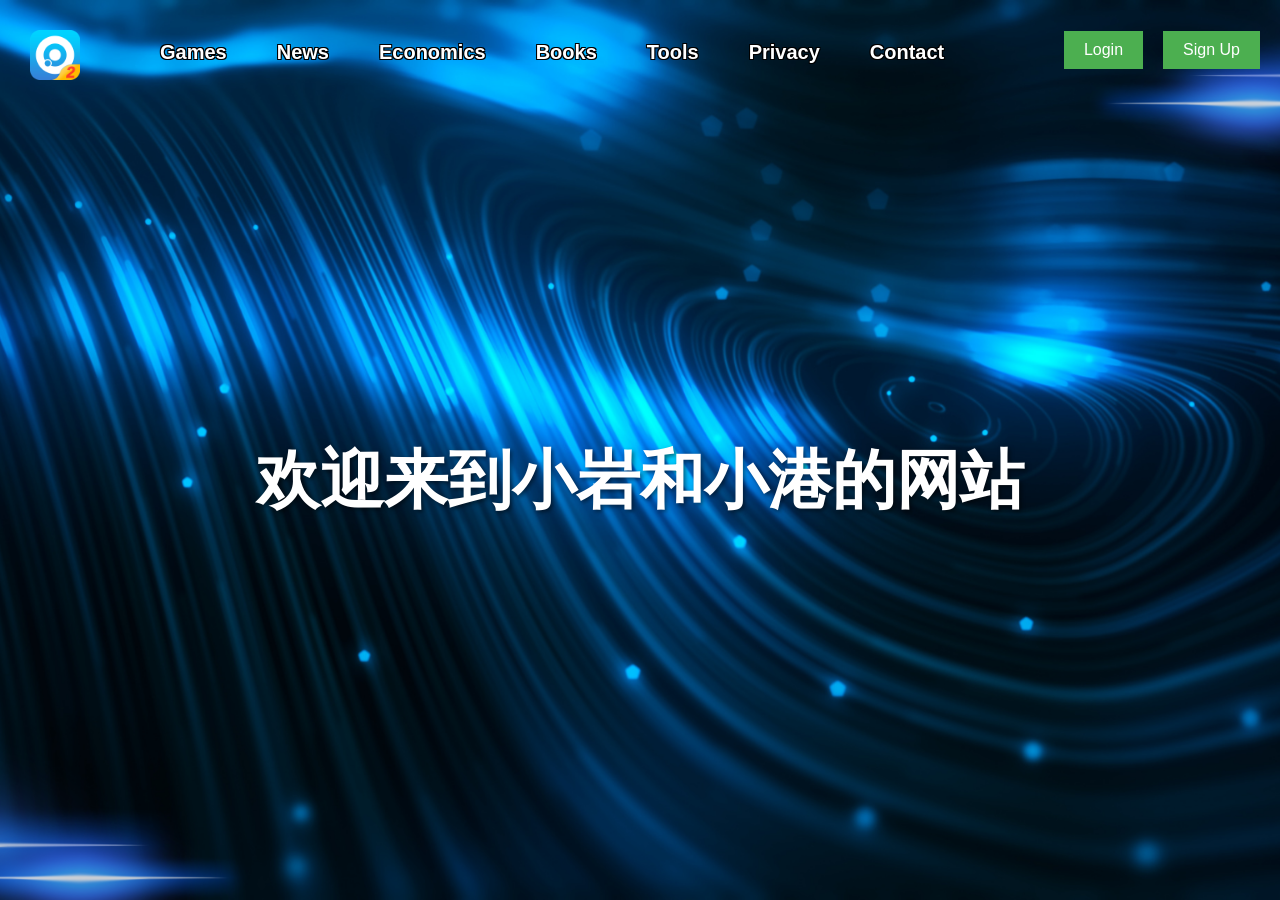
==== index.html @ 98a3b993 "back" ====
<!DOCTYPE html>
<html>

<head>
    <title>Alex and Steven</title>
    <link rel="stylesheet" type="text/css" href="css/index_style.css">
    <link rel="icon" href="images/logo.png" type="image/x-icon">
    <link rel="shortcut icon" href="images/logo.png" type="image/x-icon">
</head>

<body>
    <header>
        <img src="images/logo.png" alt="logo" id="logo">
        <nav>
            <a href="games.html">Games</a>
            <a href="news.html">News</a>
            <a href="economics.html">Economics</a>
            <a href="books.html">Books</a>
            <a href="tools.html">Tools</a>
            <a href="privacy.html">Privacy</a>
            <a href="contact.html">Contact</a>
        </nav>
        <div id="buttons">
            <a href="login.html" class="button">Login</a>
            <a href="signup.html" class="button">Sign Up</a>
        </div>
    </header>
    <main>
        <h1>欢迎来到小岩和小港的网站</h1>
    </main>
</body>

</html>
---- css/index_style.css ----
html {
    height: 100%;
    margin: 0;
    padding: 0;
    background-image: url('../images/background.png');
    background-size: cover;
    background-position: center;
    background-repeat: no-repeat;
}

body {
    font-family: Arial, sans-serif;
    height: 100%;
    margin: 0;
    padding: 0;
}

/* 适配大屏幕设备 */
@media only screen and (min-width: 601px) {
    /* ...保持现有样式不变... */

header {
    display: flex;
    flex-wrap: nowrap; /* 不允许换行，确保所有元素在一行显示 */
    justify-content: space-between; /* 两端对齐 */
    align-items: center;
    padding: 20px;
}

#logo {
    height: 50px;
    flex: 0 0 auto;
    max-width: 200px; /* 添加一个最大宽度 */
    width: auto; /* 保持宽度与高度的比例 */
    margin-right: 80px;
    margin-left: 10px;
    margin-top: 10px;
}

nav {
    display: flex;
    gap: 50px;
    margin-top: 5px;
    flex: 1; /* 让导航栏占据剩余空间 */
    justify-content: space-around;
    /* 移除order: 2; 如果我们不需要调整DOM的视觉顺序 */ 
}

nav a {
    text-decoration: none;
    color: white;
    font-size: 20px;
    font-weight: bold;
    text-shadow: -1px -1px 0 #000, 1px -1px 0 #000, -1px 1px 0 #000, 1px 1px 0 #000; /* 添加黑色的文本阴影 */
}

nav a:hover {
    text-decoration: underline;
    color: #ddd;
}

#buttons {
    display: flex;
    gap: 20px;
    justify-content: flex-end; /* 改变对齐方式为右对齐 */
    flex: 100%;
}

.button {
    padding: 10px 20px;
    font-size: 16px;
    text-decoration: none;
    background-color: #4CAF50;
    color: white;
}

main {
    display: flex;
    justify-content: center;
    align-items: center;
    height: calc(100vh - 140px);
    font-size: 2em;
    color: white;
    text-shadow: 2px 2px 4px rgba(0, 0, 0, 0.5);
}
}

/* Responsive styles */
/* 适配小屏幕设备 */
@media only screen and (max-width: 600px) {
    header {
        padding: 5px;
    }

    #logo {
        margin-left: auto;
        margin-right: auto;
        order: 0;
    }

    nav {
        flex-direction: column;
        align-items: center;
        gap: 10px;
        order: 1;
    }

    nav a {
        padding: 10px;
        text-align: center;
        width: 100%;
    }

    #buttons {
        flex-direction: column;
        align-items: right;
        order: 2;
    }

    .button {
        width: 100%;
        box-sizing: border-box; /* 确保padding不会使按钮超出屏幕宽度 */
    }

    main {
        padding: 10px;
        box-sizing: border-box; /* 处理padding对宽度的影响 */
        font-size: 1.5em;
        height: auto; /* 适应不同内容高度 */
    }
}
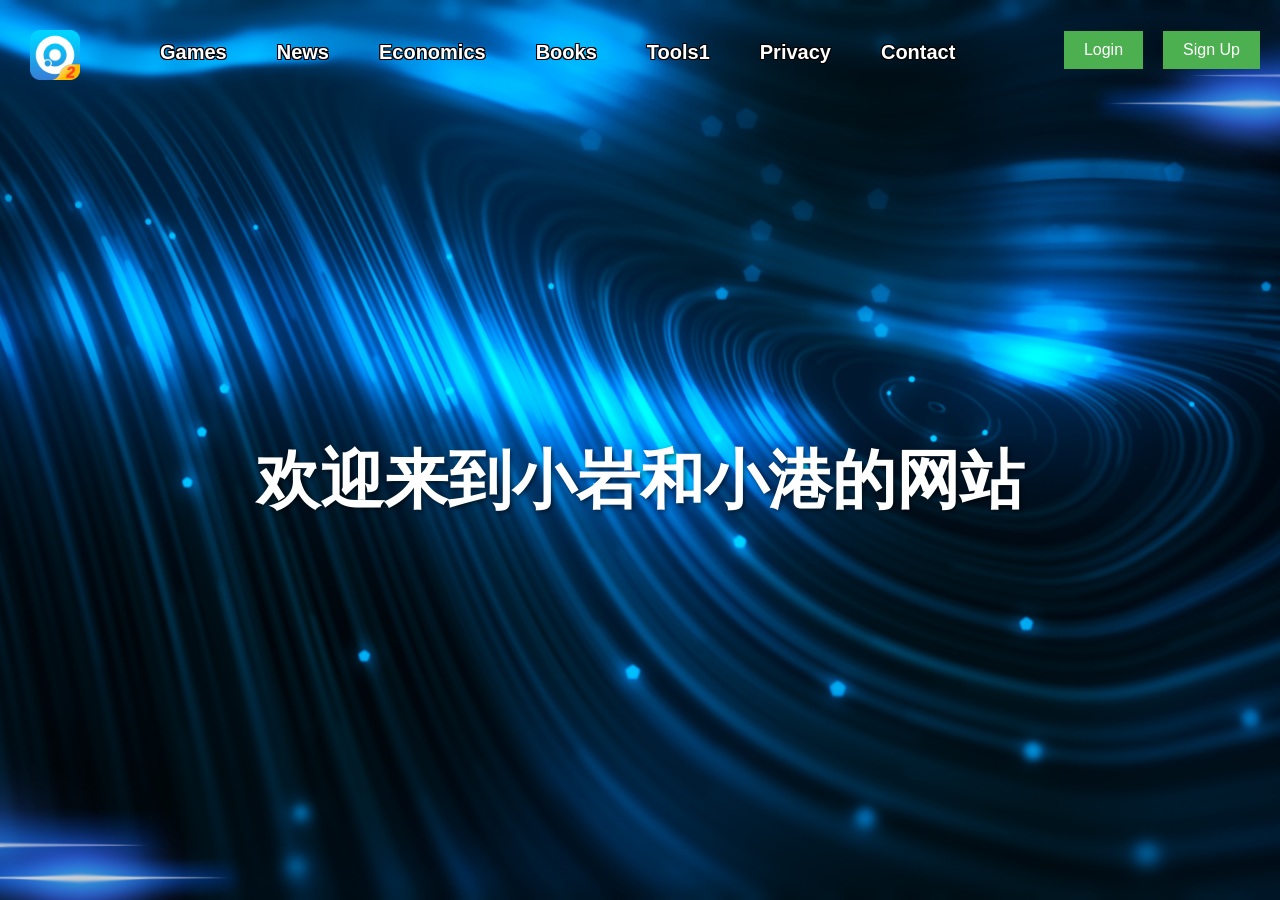
==== commit 4b425628: "try 2" ====
--- a/index.html
+++ b/index.html
@@ -16,7 +16,7 @@
             <a href="news.html">News</a>
             <a href="economics.html">Economics</a>
             <a href="books.html">Books</a>
-            <a href="tools.html">Tools</a>
+            <a href="tools.html">Tools1</a>
             <a href="privacy.html">Privacy</a>
             <a href="contact.html">Contact</a>
         </nav>
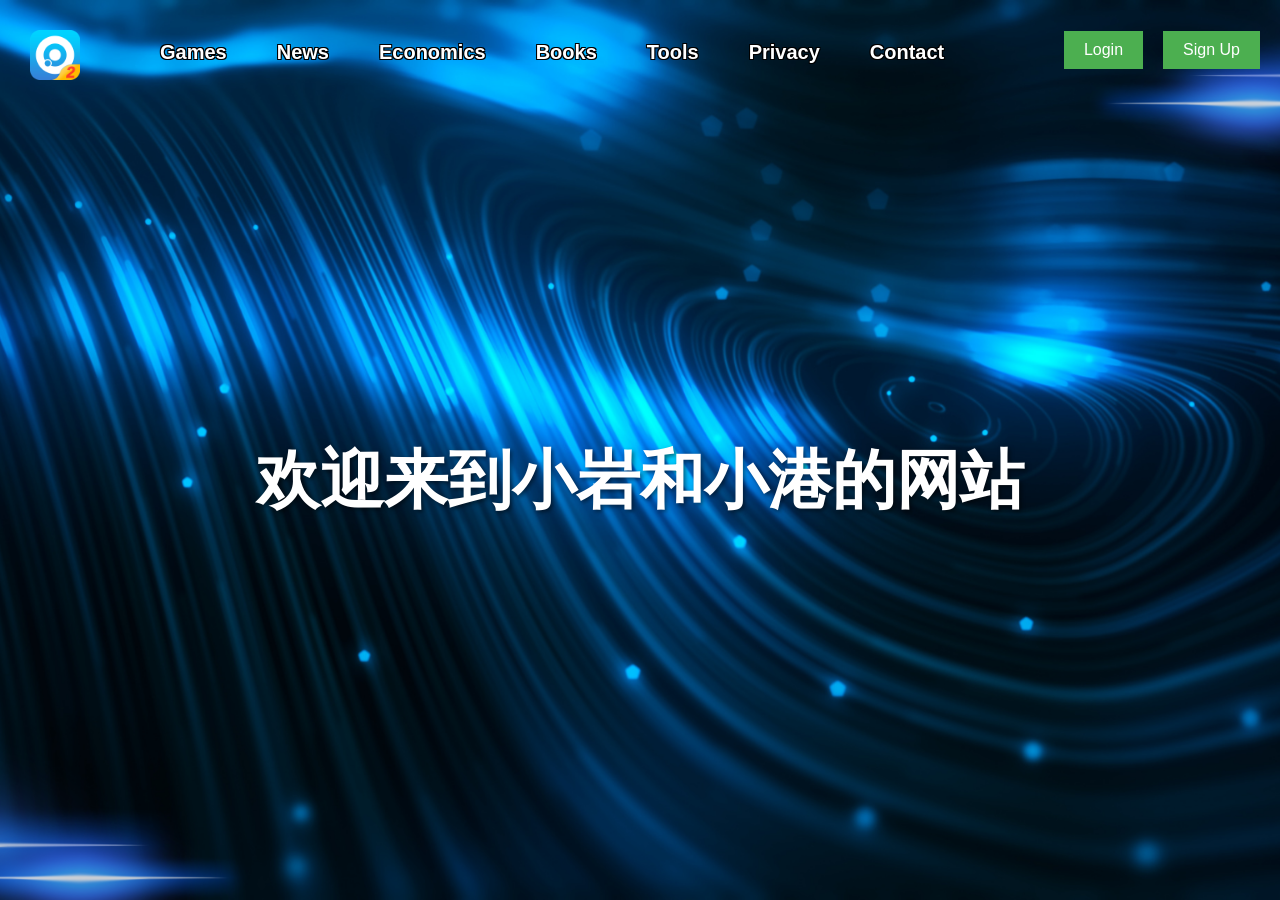
==== commit 82527650: "success" ====
--- a/index.html
+++ b/index.html
@@ -16,7 +16,7 @@
             <a href="news.html">News</a>
             <a href="economics.html">Economics</a>
             <a href="books.html">Books</a>
-            <a href="tools.html">Tools1</a>
+            <a href="tools.html">Tools</a>
             <a href="privacy.html">Privacy</a>
             <a href="contact.html">Contact</a>
         </nav>
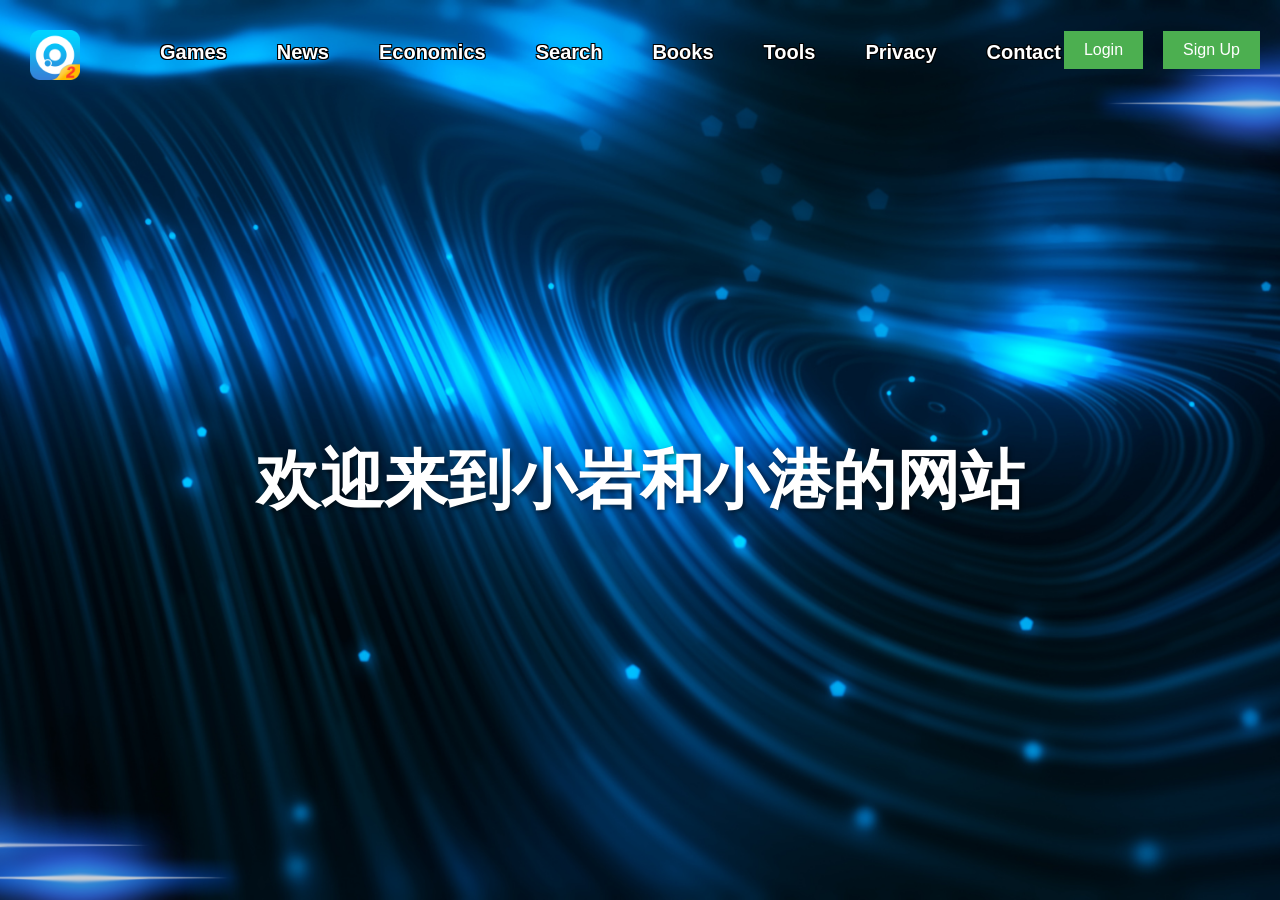
==== commit 9ee95d50: "bug fix" ====
--- a/index.html
+++ b/index.html
@@ -15,6 +15,7 @@
             <a href="games.html">Games</a>
             <a href="news.html">News</a>
             <a href="economics.html">Economics</a>
+            <a href="economics/economics.html">Search</a>
             <a href="books.html">Books</a>
             <a href="tools.html">Tools</a>
             <a href="privacy.html">Privacy</a>
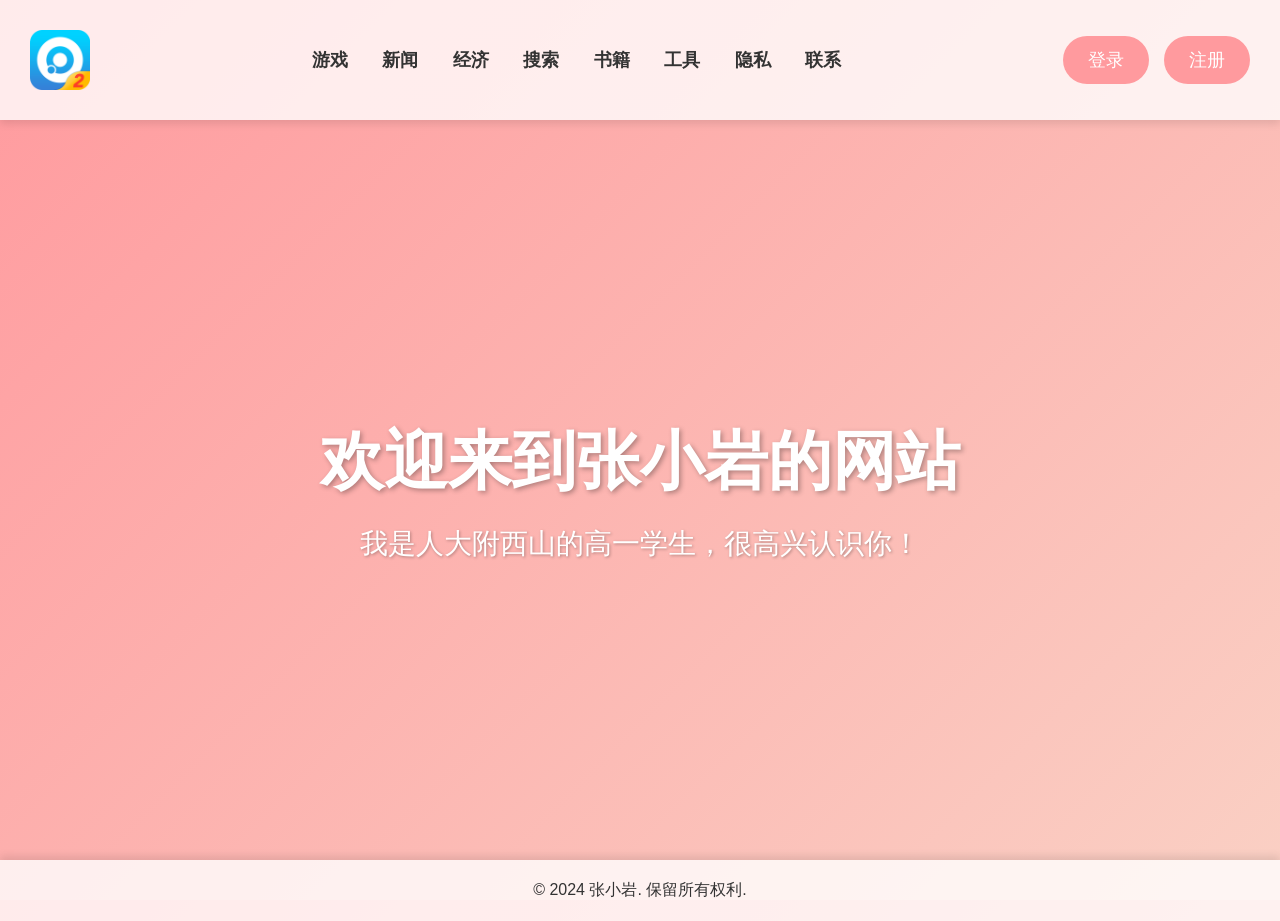
==== commit 528b8132: "updates" ====
--- a/index.html
+++ b/index.html
@@ -1,8 +1,10 @@
 <!DOCTYPE html>
-<html>
+<html lang="zh-CN">
 
 <head>
-    <title>Alex and Steven</title>
+    <meta charset="UTF-8">
+    <meta name="viewport" content="width=device-width, initial-scale=1.0">
+    <title>张小岩的网站</title>
     <link rel="stylesheet" type="text/css" href="css/index_style.css">
     <link rel="icon" href="images/logo.png" type="image/x-icon">
     <link rel="shortcut icon" href="images/logo.png" type="image/x-icon">
@@ -12,23 +14,31 @@
     <header>
         <img src="images/logo.png" alt="logo" id="logo">
         <nav>
-            <a href="games.html">Games</a>
-            <a href="news.html">News</a>
-            <a href="economics.html">Economics</a>
-            <a href="economics/economics.html">Search</a>
-            <a href="books.html">Books</a>
-            <a href="tools.html">Tools</a>
-            <a href="privacy.html">Privacy</a>
-            <a href="contact.html">Contact</a>
+            <a href="games.html">游戏</a>
+            <a href="news.html">新闻</a>
+            <a href="economics/finance_comparison.html">经济</a>
+            <a href="economics/search.html">搜索</a>
+            <a href="books.html">书籍</a>
+            <a href="tools.html">工具</a>
+            <a href="privacy.html">隐私</a>
+            <a href="contact.html">联系</a>
         </nav>
         <div id="buttons">
-            <a href="login.html" class="button">Login</a>
-            <a href="signup.html" class="button">Sign Up</a>
+            <a href="login.html" class="button">登录</a>
+            <a href="signup.html" class="button">注册</a>
         </div>
     </header>
+
     <main>
-        <h1>欢迎来到小岩和小港的网站</h1>
+        <div class="intro">
+            <h1>欢迎来到张小岩的网站</h1>
+            <p>我是人大附西山的高一学生，很高兴认识你！</p>
+        </div>
     </main>
+
+    <footer>
+        <p>© 2024 张小岩. 保留所有权利.</p>
+    </footer>
 </body>
 
 </html>
--- a/css/index_style.css
+++ b/css/index_style.css
@@ -1,131 +1,167 @@
-html {
+/* 全局样式 */
+* {
+    margin: 0;
+    padding: 0;
+    box-sizing: border-box;
+}
+
+html,
+body {
+    font-family: 'Helvetica Neue', Arial, sans-serif;
     height: 100%;
     margin: 0;
     padding: 0;
-    background-image: url('../images/background.png');
-    background-size: cover;
-    background-position: center;
-    background-repeat: no-repeat;
+    background: linear-gradient(135deg, #ff9a9e 0%, #fad0c4 100%);
+    color: #333;
 }
 
-body {
-    font-family: Arial, sans-serif;
-    height: 100%;
-    margin: 0;
-    padding: 0;
-}
-
-/* 适配大屏幕设备 */
-@media only screen and (min-width: 601px) {
-    /* ...保持现有样式不变... */
-
+/* 头部样式 */
 header {
     display: flex;
-    flex-wrap: nowrap; /* 不允许换行，确保所有元素在一行显示 */
-    justify-content: space-between; /* 两端对齐 */
+    justify-content: space-between;
     align-items: center;
     padding: 20px;
+    background-color: rgba(255, 255, 255, 0.8);
+    box-shadow: 0 4px 8px rgba(0, 0, 0, 0.1);
 }
 
 #logo {
-    height: 50px;
-    flex: 0 0 auto;
-    max-width: 200px; /* 添加一个最大宽度 */
-    width: auto; /* 保持宽度与高度的比例 */
-    margin-right: 80px;
-    margin-left: 10px;
-    margin-top: 10px;
-}
-
-nav {
-    display: flex;
-    gap: 50px;
-    margin-top: 5px;
-    flex: 1; /* 让导航栏占据剩余空间 */
-    justify-content: space-around;
-    /* 移除order: 2; 如果我们不需要调整DOM的视觉顺序 */ 
+    height: 60px;
+    max-width: 200px;
+    width: auto;
 }
 
 nav a {
     text-decoration: none;
-    color: white;
-    font-size: 20px;
+    color: #333;
     font-weight: bold;
-    text-shadow: -1px -1px 0 #000, 1px -1px 0 #000, -1px 1px 0 #000, 1px 1px 0 #000; /* 添加黑色的文本阴影 */
+    padding: 10px 15px;
+    transition: color 0.3s ease;
+    border-radius: 5px;
 }
 
 nav a:hover {
-    text-decoration: underline;
-    color: #ddd;
+    color: #ff9a9e;
+    background-color: rgba(255, 255, 255, 0.8);
 }
 
 #buttons {
     display: flex;
-    gap: 20px;
-    justify-content: flex-end; /* 改变对齐方式为右对齐 */
-    flex: 100%;
+    gap: 15px;
 }
 
 .button {
     padding: 10px 20px;
     font-size: 16px;
     text-decoration: none;
-    background-color: #4CAF50;
+    background-color: #ff9a9e;
     color: white;
+    border-radius: 25px;
+    transition: background-color 0.3s ease, transform 0.3s ease;
 }
 
+.button:hover {
+    background-color: #fad0c4;
+    transform: scale(1.05);
+}
+
+/* 主要内容样式 */
 main {
     display: flex;
     justify-content: center;
     align-items: center;
-    height: calc(100vh - 140px);
-    font-size: 2em;
+    height: calc(100vh - 160px);
+    text-align: center;
     color: white;
-    text-shadow: 2px 2px 4px rgba(0, 0, 0, 0.5);
-}
 }
 
-/* Responsive styles */
+.intro h1 {
+    font-size: 3rem;
+    margin-bottom: 20px;
+    text-shadow: 2px 2px 5px rgba(0, 0, 0, 0.3);
+}
+
+.intro p {
+    font-size: 1.5rem;
+    margin-top: 10px;
+    text-shadow: 1px 1px 3px rgba(0, 0, 0, 0.3);
+}
+
+/* 页脚样式 */
+footer {
+    text-align: center;
+    padding: 20px;
+    background-color: rgba(255, 255, 255, 0.8);
+    color: #333;
+    position: relative;
+    bottom: 0;
+    width: 100%;
+    box-shadow: 0 -4px 8px rgba(0, 0, 0, 0.1);
+}
+
+/* 响应式设计 */
+
+/* 适配大屏幕设备 */
+@media (min-width: 768px) {
+    header {
+        padding: 30px;
+    }
+
+    nav a {
+        font-size: 18px;
+    }
+
+    .button {
+        font-size: 18px;
+        padding: 12px 25px;
+    }
+
+    .intro h1 {
+        font-size: 4rem;
+    }
+
+    .intro p {
+        font-size: 1.75rem;
+    }
+}
+
 /* 适配小屏幕设备 */
-@media only screen and (max-width: 600px) {
+@media (max-width: 767px) {
     header {
-        padding: 5px;
+        flex-direction: column;
+        text-align: center;
     }
 
     #logo {
-        margin-left: auto;
-        margin-right: auto;
-        order: 0;
+        margin-bottom: 20px;
     }
 
     nav {
+        display: flex;
         flex-direction: column;
-        align-items: center;
         gap: 10px;
-        order: 1;
-    }
-
-    nav a {
-        padding: 10px;
-        text-align: center;
-        width: 100%;
     }
 
     #buttons {
-        flex-direction: column;
-        align-items: right;
-        order: 2;
+        margin-top: 20px;
+        justify-content: center;
+        gap: 10px;
     }
 
     .button {
-        width: 100%;
-        box-sizing: border-box; /* 确保padding不会使按钮超出屏幕宽度 */
+        padding: 10px 15px;
+        font-size: 14px;
+    }
+
+    .intro h1 {
+        font-size: 2.5rem;
+    }
+
+    .intro p {
+        font-size: 1.25rem;
     }
 
     main {
-        padding: 10px;
-        box-sizing: border-box; /* 处理padding对宽度的影响 */
-        font-size: 1.5em;
-        height: auto; /* 适应不同内容高度 */
+        padding: 20px;
     }
-}
+}
